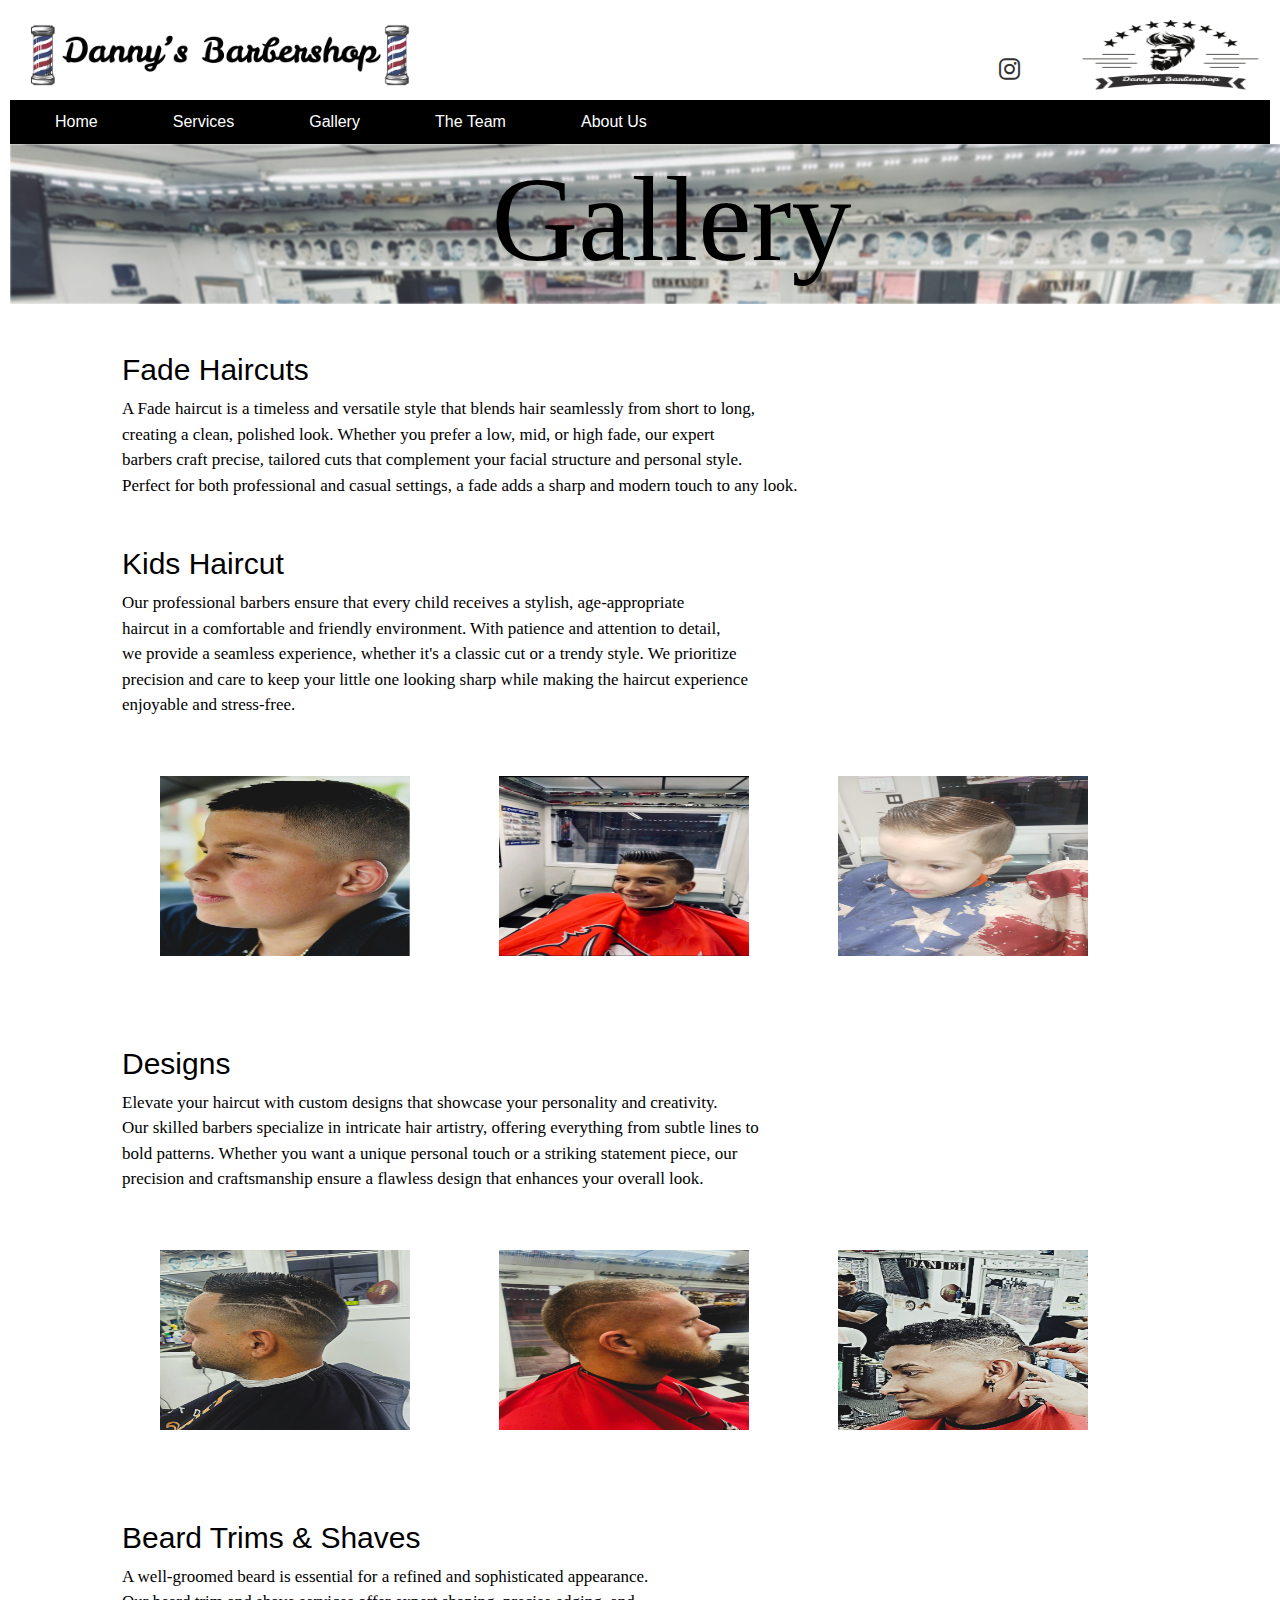
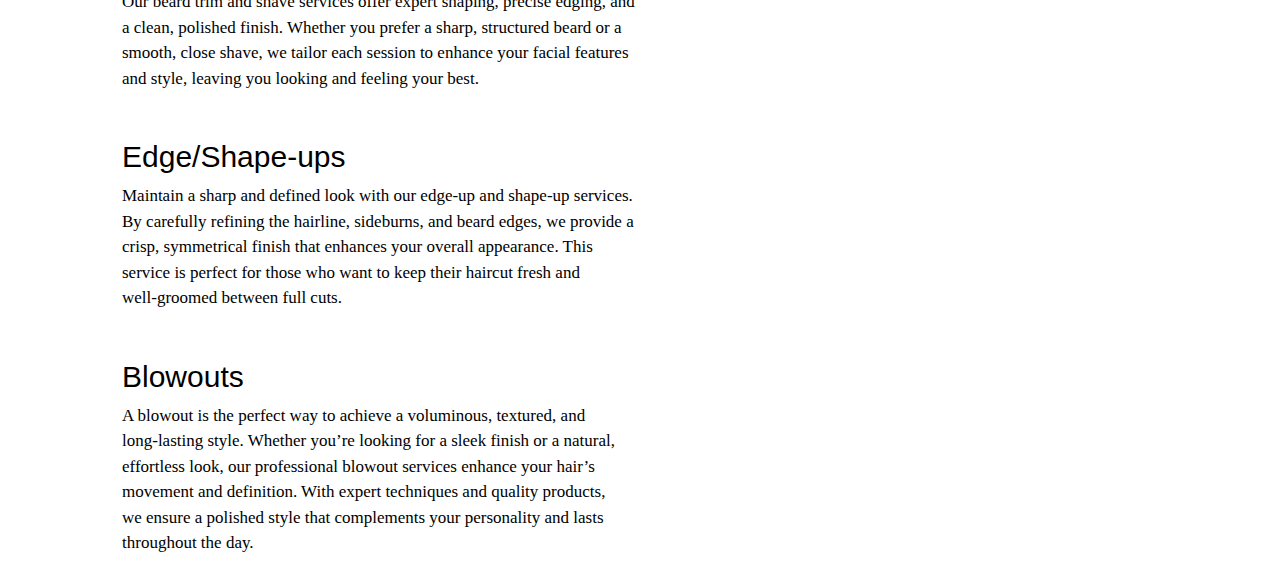
==== gallery.html @ 6ee47145 "Initial commit" ====
<!DOCTYPE html>
<html lang="en">
<head>
    <meta charset="UTF-8">
    <meta name="viewport" content="width=device-width, initial-scale=1.0">
    <title>Gallery | Barbershop</title>
    <link rel="stylesheet" href="https://cdnjs.cloudflare.com/ajax/libs/font-awesome/6.4.2/css/all.min.css">
    <link href="https://cdn.jsdelivr.net/npm/bootstrap@5.3.3/dist/css/bootstrap.min.css" rel="stylesheet" integrity="sha384-QWTKZyjpPEjISv5WaRU9OFeRpok6YctnYmDr5pNlyT2bRjXh0JMhjY6hW+ALEwIH" crossorigin="anonymous">
    <link rel="stylesheet" href="styles.css">
</head>
<body id="full-gallery">
    <header>
        <meta charset="UTF-8">
        <meta name="viewport" content="width=device-width, initial-scale=1.0">
        <link rel="stylesheet" href="https://cdnjs.cloudflare.com/ajax/libs/font-awesome/6.4.2/css/all.min.css">
        <link href="https://cdn.jsdelivr.net/npm/bootstrap@5.3.3/dist/css/bootstrap.min.css" rel="stylesheet" integrity="sha384-QWTKZyjpPEjISv5WaRU9OFeRpok6YctnYmDr5pNlyT2bRjXh0JMhjY6hW+ALEwIH" crossorigin="anonymous">
        <img src="images/titlebarber.png">
        <img width="180"height="70" src="images/barberlogo.png" alt="Barbershop logo" class="logo">
        <div class="social-icons">
            <a href="https://www.instagram.com/dannysbarbershop87/" target="_blank">
                <i class="fab fa-instagram"></i>
            </a>
        </div>
    </header>

    <nav>
        <a href="index.html#home" onclick="showSection('home')">Home</a>
        <a href="index.html#services" onclick="showSection('services')">Services</a>
        <a href="index.html#gallery" onclick="showSection('gallery')">Gallery</a>
        <a href="index.html#TheTeam" onclick="showSection('TheTeam')">The Team</a>
        <a href="index.html#aboutus" onclick="showSection('aboutus')">About Us</a>
    </nav>

    <div class="gallery-container">
        <img  class="gallery-logo-img" src="images/75e01b11-f4eb-4cf5-a7de-907b506b1629.jpg">
        <div class="gallery-heading">
            <h1>Gallery</h1>
        </div>
    </div>

    
   
    
    <div class="gallery-img-p">
        <h4>Fade Haircuts</h4>
        <p>A Fade haircut is a timeless and versatile style that blends hair seamlessly from short to long,<br> creating a clean, polished look. Whether you prefer a low, mid, or high fade, our expert<br> barbers craft precise, tailored cuts that complement your facial structure and personal style.<br> Perfect for both professional and casual settings, a fade adds a sharp and modern touch to any look.</p>
        <h4>Kids Haircut</h4>
        <p>Our professional barbers ensure that every child receives a stylish, age-appropriate<br> haircut in a comfortable and friendly environment. With patience and attention to detail,<br> we provide a seamless experience, whether it's a classic cut or a trendy style. We prioritize<br>precision and care to keep your little one looking sharp while making the haircut experience<br> enjoyable and stress-free.</p>
        <img width="270" height="200"  src="images/1002b9c3-431e-4047-9236-8a6bebb3a446.JPG">
        <img width="270" height="200" src="images/6040b3cc-6343-46d9-9bdc-a84964b9a22c.jpg">
        <img width="270" height="200" src="images/PHOTO-2025-02-14-12-49-35 (1).jpg">

        <h4>Designs</h4>
        <p>Elevate your haircut with custom designs that showcase your personality and creativity.<br> Our skilled barbers specialize in intricate hair artistry, offering everything from subtle lines to<br>bold patterns. Whether you want a unique personal touch or a striking statement piece, our<br>precision and craftsmanship ensure a flawless design that enhances your overall look.</p>
        <img width="270" height="200" src="images/9ab7e25f-7d07-435e-9e5e-7b16aa9f5e8e.JPG">
        <img width="270" height="200" src="images/a68090ae-b884-4e41-9080-b1f147fdc5e7.JPG">
        <img width="270" height="200" src="images/haircutpic10.jpg">

        <h4>Beard Trims & Shaves</h4>
        <p>A well-groomed beard is essential for a refined and sophisticated appearance.<br> Our beard trim and shave services offer expert shaping, precise edging, and<br> a clean, polished finish. Whether you prefer a sharp, structured beard or a <br>smooth, close shave, we tailor each session to enhance your facial features<br> and style, leaving you looking and feeling your best.</p>
        

        <h4>Edge/Shape-ups</h4>
        <p>Maintain a sharp and defined look with our edge-up and shape-up services.<br> By carefully refining the hairline, sideburns, and beard edges, we provide a<br> crisp, symmetrical finish that enhances your overall appearance. This<br> service is perfect for those who want to keep their haircut fresh and <br>well-groomed between full cuts.</p>


        <h4>Blowouts</h4>
        <p>A blowout is the perfect way to achieve a voluminous, textured, and<br> long-lasting style. Whether you’re looking for a sleek finish or a natural,<br> effortless look, our professional blowout services enhance your hair’s<br> movement and definition. With expert techniques and quality products,<br> we ensure a polished style that complements your personality and lasts<br> throughout the day.</p>
    </div>
    
    



    <script src="script.js"></script>

</body>
</html>
---- styles.css ----
body {
    font-family: Arial, sans-serif;
    text-align: center;
    background-color: whitesmoke;
    margin: 0;
    padding:10px;
    border-top: 0px solid #ddd;
    top:0;
    left:0;


    

    
    

}

header {
    position: sticky;
    background-color: white;
    color: black;
    padding: 10px;
    margin:0px;
    height: 90px;
    top:0px;
    left:0;
    justify-content: space-between;
    display: flex;
    z-index: 1000;

}



.social-icons{
    position:absolute;
    top: 10px;
    right: 250px;
    margin-top: 2rem
}

.social-icons a{
    font-size: 24px;
    color: #333;
    
}

.social-icons a:hover {
    color: #e75480;
}



.logo {
    align-items: right;

}



nav {
    background-color:whitesmoke;
    padding:10px;
    position:sticky;
    top: 90px; 
    margin:0;
    left:0;
    z-index:999;
    background-color:black;


    

}

nav a {
    color:white;
    margin: 35px;
    transition: var(--trans,color .4s ease 0s);
    text-align: right;
    font-family:Impact, Haettenschweiler, 'Arial Narrow Bold', sans-serif;
    text-decoration: solid;

    
}

div {
    margin: 0px;
    text-align: center;
    
 
}

.home img{
    margin-left:0rem;
}




.services h1{
    font-family:fantasy;
    font-size: 100px;
    color: black;
    

}

.gallery {
    display: block;
    margin-top: 5rem;
    font:bold;
    color: black;
    

}

.gallery h1{
    font-size: 100px;
    color:black;
    font-family:fantasy;
}



.gallery img{
    border-radius: 20px;
    margin-right: 6rem;
    margin-left: 6rem;
    margin-top: 3rem;
    margin-bottom: 4rem;
}

.gallery figcaption{
    margin-top: 3rem;
    font-family:Georgia, 'Times New Roman', Times, serif;
    font: bold;
    font-size:35px;
    color:black;
    
   

   
}

.gallery p{
    font-family:'Segoe UI', Tahoma, Geneva, Verdana, sans-serif;
    color:black;
    max-width: 100%;
    font-size:20px;
    margin-top:1rem;
    
}

.nounderline {
    text-decoration: none;
}


.gallery button {
    display: block;
    margin: 20px auto;
    width: 150px;
    height:50px;
    background-color: black;
    color:white;
    padding: 10px 20px;
    font-size: 20px

    
}

.gallery button:hover {
    background-color:#242526;
    transform: scale(1.1); 

}

.theTeam {
    background: black;
}

.theteamsymbol {
    margin-left: -40rem;
    
}

.theteamsymbol2 {
    margin-left: 40rem;
    margin-top: -9rem;
}



.theTeam h1{
    font-family:fantasy;
    color:white;
    font-size: 75px;
    margin-top: -5rem;
   
    

}

.fig1{
    font-size: 30px;
    font-family:Georgia, 'Times New Roman', Times, serif;
    color:white;
    margin-right: 50rem;
    
}

.p1{
    font-size: 25px;
    font-family:'Times New Roman', Times, serif;
    margin-right: 50rem;
    color:azure
}

.image1 {
    margin-top: 3rem;
    margin-right: 50rem;
    border-color:white;
    border:3px;
}

.image2 {
    margin-top:-33rem;
}

.fig2 {
    margin-top: -8rem;
    font-size: 32px;
    font-family:'Times New Roman', Times, serif;
    color:white;

}

.p2 {
    font-size: 25px;
    font-family:'Times New Roman', Times, serif;
    color:azure;

}

.fig3 {
    font-size: 30px;
    color:white;
    font-family:Georgia, 'Times New Roman', Times, serif;
    margin-top: -8rem;
    margin-left: 50rem;

}

.p3 {
    font-size: 25px;
    font-family:'Times New Roman', Times, serif;
    margin-left: 50rem;
    color:azure
}

.image3 {
    margin-left: 50rem;
    margin-top: -32.5rem;
}

.fig4 {
    font-family:Georgia, 'Times New Roman', Times, serif;
    font-size: 30px;
    color:white;

}

.p4 {
    font-size: 25px;
    font-family:'Times New Roman', Times, serif;
    color: azure;

}

.image4 {
    margin-top:-15rem;
}


.sissors1 {
    margin-left: -50rem;
    margin-top: -35rem;

}

.sss2 {
    margin-left: 50rem;
    margin-top: 5rem;

}





.aboutus h1{
    font-family:fantasy;
    font-size: 75px;
    text-decoration: underline;
    color: black;
    margin-right: 40rem;
    margin-top: 2rem;

}



.longpar {
    font-family:cursive;
    font-size: 20px;
    color:black;
    margin-top:2rem;
    margin-left: 10rem;
    margin-right: 45rem;
    border: 0px;
    border-radius: 0px;
    text-align: left;

    
}

.heading2 {
    margin-left:39rem;
    margin-top: -25rem;
    color:black;
    font-size: 35px;
    text-decoration: underline;
    font-family:fantasy;
}

.heading3 {
    margin-left:40rem;
    margin-top: 6rem;
    color:black;
    font-size: 30px;
    text-decoration: underline;
    font-family: fantasy;
}

.par1 {
    margin-left: 40rem;
    margin-top: 3rem;
    color:black;
    font-size: 25px;
    font-family:Georgia, 'Times New Roman', Times, serif;


}


.par2 {
    margin-top: 2rem;
    margin-left: 40rem;
    font-size: 25px;
    color:black;
    font-family:Georgia, 'Times New Roman', Times, serif;
}


.googlemap {
    margin-top: -4rem;
    border-radius: 5px;
    border: 10px;
    margin-bottom: -4rem;
   
}


.map-divider {
    border: 5px solid black;
    margin:80px;
    max-width: 1200px;
    color: black;
    background-color: black;
    
 
 
}

html {
    scroll-behavior: smooth;
    overflow: auto;
}

footer {
    background-color: black;
    color: white;
    text-align: center;
    padding: 10px;
    position: relative;
    bottom: 0;
    width: 100%;
}


.gallery-container {
    position: relative;
    width:1323px;
    height: 160px;
    overflow:hidden;

}

.gallery-logo-img {
    width: 1323px;  /* Adjust width as needed */
    height: 160px;  /* Set desired height */
    object-fit: cover;  /* Ensures image maintains aspect ratio while filling the container */
    object-position: top;
    filter: blur(1.2px);
    

}

.gallery-heading {
    position: absolute;
    top:50%;
    left:50%;
    transform: translate(-50%, -50%); /* Perfect centering */
    color: black;
    font-family: fantasy;
    background: rgba(255, 255, 255, 0.14); /* Optional: Light background for readability */
    padding: 54px 650px;
   
}

.gallery-heading h1{
    font-size: 120px;
    
}


.gallery-img-p h4{
    margin-left:7rem;
    text-align: left;
    margin-top: 3rem;
    font-size: 30px;
    color:black;
    font-family:Impact, Haettenschweiler, 'Arial Narrow Bold', sans-serif;

}

.gallery-img-p p{
    margin-left: 7rem;
    text-align:left;
    color:black;
    font-size:17px;
    font-family:Georgia, 'Times New Roman', Times, serif;

}


.gallery-img-p img{
    margin-top:2rem;
    margin-right:3rem;
    margin-bottom:2rem;
    margin-left:1rem;
    border:#242526;
    padding:10px;
    border-radius: 5px;
    
}
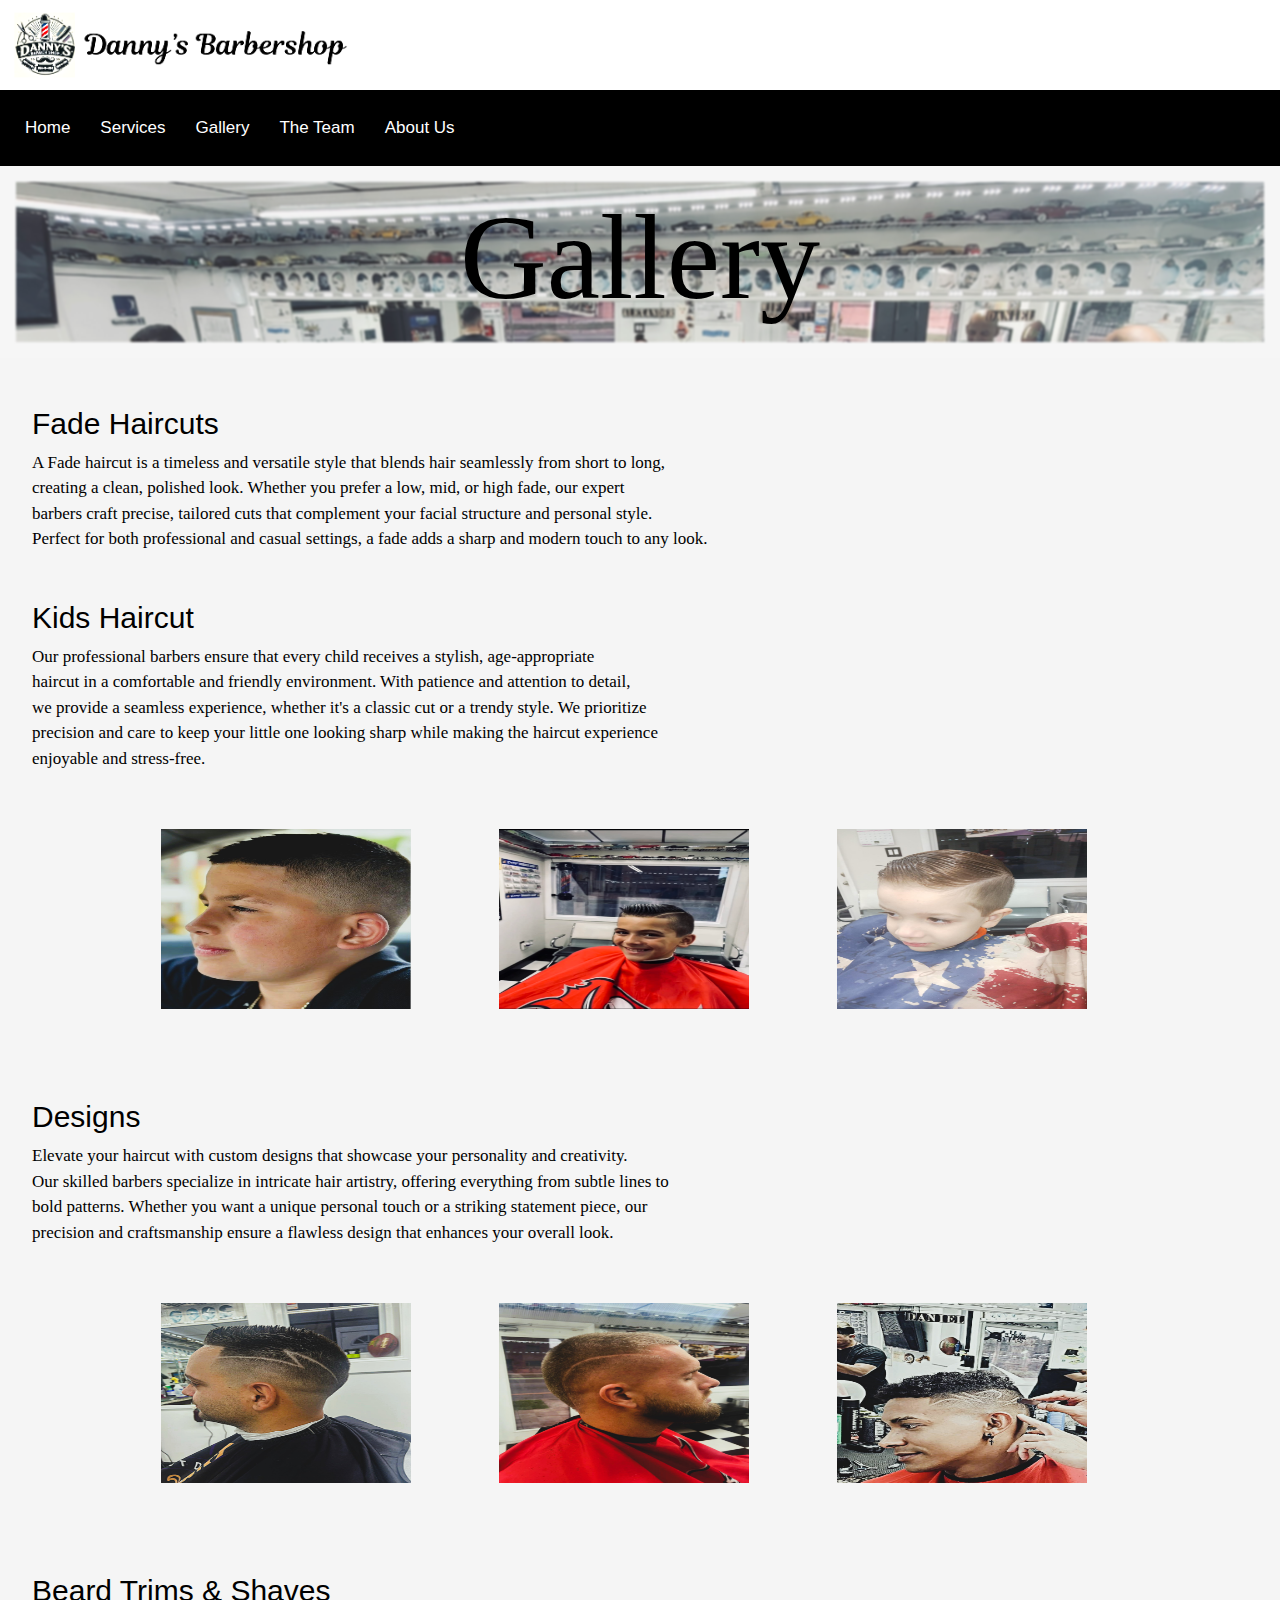
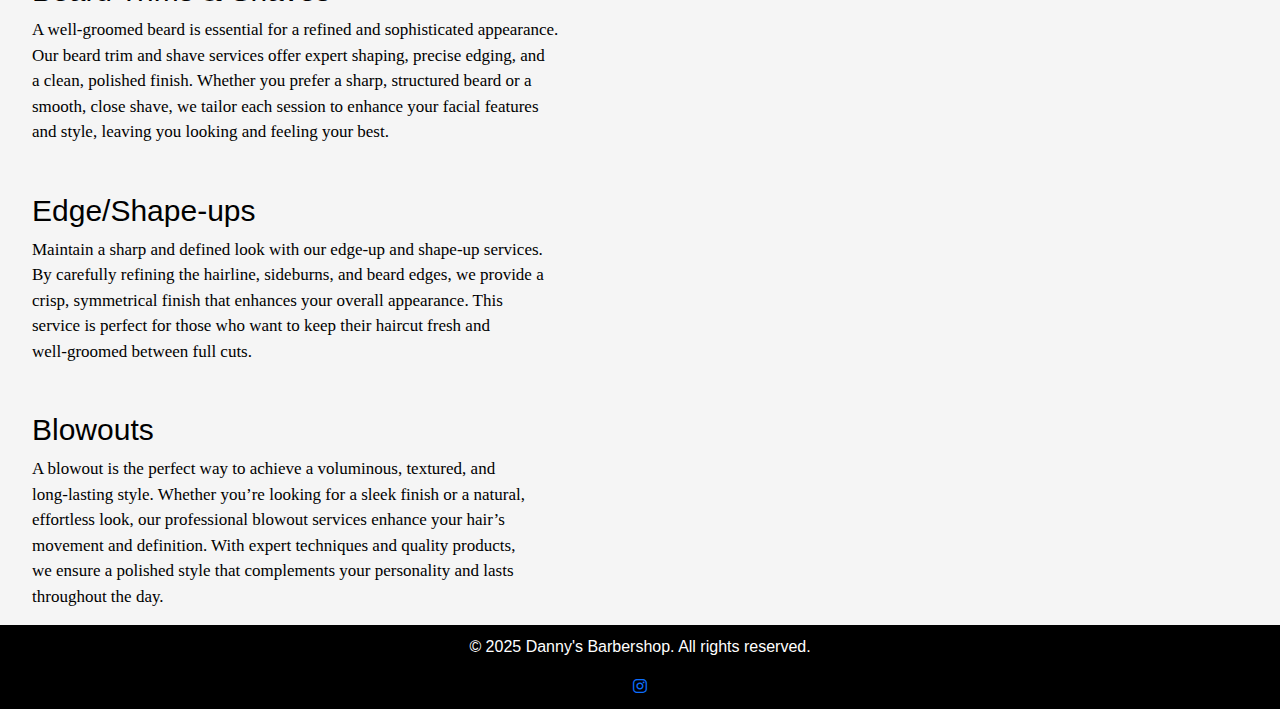
==== commit ad7c09c1: "Update gallery, images, and homepage styling" ====
--- a/gallery.html
+++ b/gallery.html
@@ -10,17 +10,7 @@
 </head>
 <body id="full-gallery">
     <header>
-        <meta charset="UTF-8">
-        <meta name="viewport" content="width=device-width, initial-scale=1.0">
-        <link rel="stylesheet" href="https://cdnjs.cloudflare.com/ajax/libs/font-awesome/6.4.2/css/all.min.css">
-        <link href="https://cdn.jsdelivr.net/npm/bootstrap@5.3.3/dist/css/bootstrap.min.css" rel="stylesheet" integrity="sha384-QWTKZyjpPEjISv5WaRU9OFeRpok6YctnYmDr5pNlyT2bRjXh0JMhjY6hW+ALEwIH" crossorigin="anonymous">
-        <img src="images/titlebarber.png">
-        <img width="180"height="70" src="images/barberlogo.png" alt="Barbershop logo" class="logo">
-        <div class="social-icons">
-            <a href="https://www.instagram.com/dannysbarbershop87/" target="_blank">
-                <i class="fab fa-instagram"></i>
-            </a>
-        </div>
+        <img src="images/dannylogo.png">
     </header>
 
     <nav>
@@ -70,6 +60,19 @@
     
     
 
+    <footer>
+        <p>&copy; 2025 Danny's Barbershop. All rights reserved.</p>
+        <div class="footer-links">
+            <a  href="https://www.instagram.com/dannysbarbershop87/" target="_blank">
+                <i class="fab fa-instagram"></i>
+            </a>
+            
+
+        </div>
+    
+    </footer>
+
+
 
 
     <script src="script.js"></script>
--- a/styles.css
+++ b/styles.css
@@ -3,18 +3,20 @@
     text-align: center;
     background-color: whitesmoke;
     margin: 0;
-    padding:10px;
+    padding:0px;
     border-top: 0px solid #ddd;
     top:0;
     left:0;
-
-
-    
-
-    
-    
-
-}
+    overflow: hidden;
+
+    
+
+    
+    
+
+}
+
+
 
 header {
     position: sticky;
@@ -28,34 +30,35 @@
     justify-content: space-between;
     display: flex;
     z-index: 1000;
-
-}
-
-
-
-.social-icons{
-    position:absolute;
-    top: 10px;
-    right: 250px;
-    margin-top: 2rem
-}
+    
+
+    
+
+}
+
+
+
+
 
 .social-icons a{
-    font-size: 24px;
-    color: #333;
-    
-}
-
-.social-icons a:hover {
     color: #e75480;
-}
-
-
-
-.logo {
-    align-items: right;
-
-}
+    font-size: 40px;
+    display: block;
+    margin-left: auto;
+    margin-right:auto;
+    position: absolute;
+    top:160px;
+    right:20px;
+    
+
+
+}
+
+
+
+
+
+
 
 
 
@@ -92,16 +95,10 @@
  
 }
 
-.home img{
-    margin-left:0rem;
-}
-
-
-
 
 .services h1{
     font-family:fantasy;
-    font-size: 100px;
+    font-size: 60px;
     color: black;
     
 
@@ -117,7 +114,7 @@
 }
 
 .gallery h1{
-    font-size: 100px;
+    font-size: 60px;
     color:black;
     font-family:fantasy;
 }
@@ -130,13 +127,14 @@
     margin-left: 6rem;
     margin-top: 3rem;
     margin-bottom: 4rem;
+    max-width: 100%;
 }
 
 .gallery figcaption{
     margin-top: 3rem;
     font-family:Georgia, 'Times New Roman', Times, serif;
     font: bold;
-    font-size:35px;
+    font-size:30px;
     color:black;
     
    
@@ -148,7 +146,7 @@
     font-family:'Segoe UI', Tahoma, Geneva, Verdana, sans-serif;
     color:black;
     max-width: 100%;
-    font-size:20px;
+    font-size:17px;
     margin-top:1rem;
     
 }
@@ -177,18 +175,44 @@
 
 }
 
+
+
+
+
+
+
 .theTeam {
     background: black;
-}
-
-.theteamsymbol {
-    margin-left: -40rem;
-    
-}
-
-.theteamsymbol2 {
-    margin-left: 40rem;
-    margin-top: -9rem;
+    text-align: center;
+    padding: 40px;
+    
+}
+
+.team-grid {
+    display:flex;
+    gap:20px;
+    justify-content: center;
+    flex-wrap: wrap;
+}
+
+
+.team-member {
+    display: flex;
+    flex-direction: column;
+    align-items: center;
+    width: 150px;
+    
+}
+
+.team-image {
+    margin-top: 2rem;
+    width:225px;
+    height:225px;
+    border-radius: 10px;
+    display: block;
+    object-fit: cover;
+    
+
 }
 
 
@@ -196,103 +220,18 @@
 .theTeam h1{
     font-family:fantasy;
     color:white;
-    font-size: 75px;
-    margin-top: -5rem;
-   
-    
-
-}
-
-.fig1{
-    font-size: 30px;
-    font-family:Georgia, 'Times New Roman', Times, serif;
-    color:white;
-    margin-right: 50rem;
-    
-}
-
-.p1{
-    font-size: 25px;
-    font-family:'Times New Roman', Times, serif;
-    margin-right: 50rem;
-    color:azure
-}
-
-.image1 {
-    margin-top: 3rem;
-    margin-right: 50rem;
-    border-color:white;
-    border:3px;
-}
-
-.image2 {
-    margin-top:-33rem;
-}
-
-.fig2 {
-    margin-top: -8rem;
-    font-size: 32px;
-    font-family:'Times New Roman', Times, serif;
-    color:white;
-
-}
-
-.p2 {
-    font-size: 25px;
-    font-family:'Times New Roman', Times, serif;
-    color:azure;
-
-}
-
-.fig3 {
-    font-size: 30px;
-    color:white;
-    font-family:Georgia, 'Times New Roman', Times, serif;
-    margin-top: -8rem;
-    margin-left: 50rem;
-
-}
-
-.p3 {
-    font-size: 25px;
-    font-family:'Times New Roman', Times, serif;
-    margin-left: 50rem;
-    color:azure
-}
-
-.image3 {
-    margin-left: 50rem;
-    margin-top: -32.5rem;
-}
-
-.fig4 {
-    font-family:Georgia, 'Times New Roman', Times, serif;
-    font-size: 30px;
-    color:white;
-
-}
-
-.p4 {
-    font-size: 25px;
-    font-family:'Times New Roman', Times, serif;
-    color: azure;
-
-}
-
-.image4 {
-    margin-top:-15rem;
-}
-
-
-.sissors1 {
-    margin-left: -50rem;
-    margin-top: -35rem;
-
-}
-
-.sss2 {
-    margin-left: 50rem;
-    margin-top: 5rem;
+    font-size: 50px;
+    margin-left: 0rem;
+   margin-top: -1rem;
+    
+
+}
+
+
+.team-member figcaption,
+.team-member p{
+    color: white;
+    font-size: 18px;
 
 }
 
@@ -305,7 +244,7 @@
     font-size: 75px;
     text-decoration: underline;
     color: black;
-    margin-right: 40rem;
+    margin-right: 0rem;
     margin-top: 2rem;
 
 }
@@ -314,7 +253,7 @@
 
 .longpar {
     font-family:cursive;
-    font-size: 20px;
+    font-size: 18px;
     color:black;
     margin-top:2rem;
     margin-left: 10rem;
@@ -322,13 +261,19 @@
     border: 0px;
     border-radius: 0px;
     text-align: left;
+    line-height: 1.6;
+    text-align: justify;
+    word-wrap: break-word;
+    max-width: 800px;
+    margin: 0 auto;
+
 
     
 }
 
 .heading2 {
-    margin-left:39rem;
-    margin-top: -25rem;
+    
+    margin-top: 3rem;
     color:black;
     font-size: 35px;
     text-decoration: underline;
@@ -336,8 +281,8 @@
 }
 
 .heading3 {
-    margin-left:40rem;
-    margin-top: 6rem;
+
+    margin-top: 4rem;
     color:black;
     font-size: 30px;
     text-decoration: underline;
@@ -345,8 +290,8 @@
 }
 
 .par1 {
-    margin-left: 40rem;
-    margin-top: 3rem;
+    
+    margin-top: 2rem;
     color:black;
     font-size: 25px;
     font-family:Georgia, 'Times New Roman', Times, serif;
@@ -357,7 +302,6 @@
 
 .par2 {
     margin-top: 2rem;
-    margin-left: 40rem;
     font-size: 25px;
     color:black;
     font-family:Georgia, 'Times New Roman', Times, serif;
@@ -369,16 +313,18 @@
     border-radius: 5px;
     border: 10px;
     margin-bottom: -4rem;
-   
+    max-width: 50%;
 }
 
 
 .map-divider {
     border: 5px solid black;
     margin:80px;
-    max-width: 1200px;
+    width:70%;
     color: black;
     background-color: black;
+    margin-left: 3.5rem;
+    margin-right:15rem;
     
  
  
@@ -400,11 +346,14 @@
 }
 
 
+
 .gallery-container {
     position: relative;
-    width:1323px;
-    height: 160px;
+    width:100%;
+    height: auto;
     overflow:hidden;
+    padding: 1rem;
+
 
 }
 
@@ -414,6 +363,7 @@
     object-fit: cover;  /* Ensures image maintains aspect ratio while filling the container */
     object-position: top;
     filter: blur(1.2px);
+    max-width: 100%;
     
 
 }
@@ -437,7 +387,7 @@
 
 
 .gallery-img-p h4{
-    margin-left:7rem;
+    margin-left:2rem;
     text-align: left;
     margin-top: 3rem;
     font-size: 30px;
@@ -447,7 +397,7 @@
 }
 
 .gallery-img-p p{
-    margin-left: 7rem;
+    margin-left: 2rem;
     text-align:left;
     color:black;
     font-size:17px;
@@ -464,5 +414,112 @@
     border:#242526;
     padding:10px;
     border-radius: 5px;
+    max-width: 100%;
+    
+}
+
+
+@media (max-width:500px) {
+    header {
+        flex-direction: column;
+        align-items: center;
+        height: 90px;
+        top:0px;
+        left:0;
+        position: sticky;
+        
+    }
+
+    
+
+    nav {
+        
+        align-items: center;
+        position:sticky;
+        top: 90px; 
+        margin:0;
+        left:0;
+    }
+
+
+
+    .gallery-heading h1 {
+        font-size: 70px; /* Smaller font size for smaller screens */
+        padding: 20px;
+    }
+
+    .gallery img {
+        margin: 1rem;
+        width: 100%; /* Make images take up full width */
+    }
+
+
+    .theTeam h1 {
+        font-size: 40px;
+    }
+
+
+    .longpar {
+        font-size: 16px;
+        padding:10px;
+    }
+}
+
+
+
+button {
+    width: 80%; /* Make buttons responsive */
+    max-width: 300px;
+}
+
+p {
+    font-size: 16px;
+    word-wrap: break-word;
+}
+
+nav a {
+    display: inline-block;
+    margin: 10px;
+}
+
+@media (max-width: 500px) {
+    
+    nav a {
+        margin: 4px;
+    }
+
+    
+}
+
+.googlemap{
+    width:100%;
+    height:250px;
+    max-width: 1000px;
+}
+
+
+
+.gallery img{
+    width: 100%; 
+    max-width: 200px; /* Prevents them from becoming too large */
+    height: auto;
+}
+
+nav {
+    display: flex;
+    flex-wrap: wrap;
+    justify-content: left;
+    align-items: center;
+    position:sticky;
+    top: 90px; 
+    margin:0;
+    left:0;
+    
+}
+
+nav a {
+    padding: 5px;
+    font-size: 17px;
+    text-align: center;
     
 }